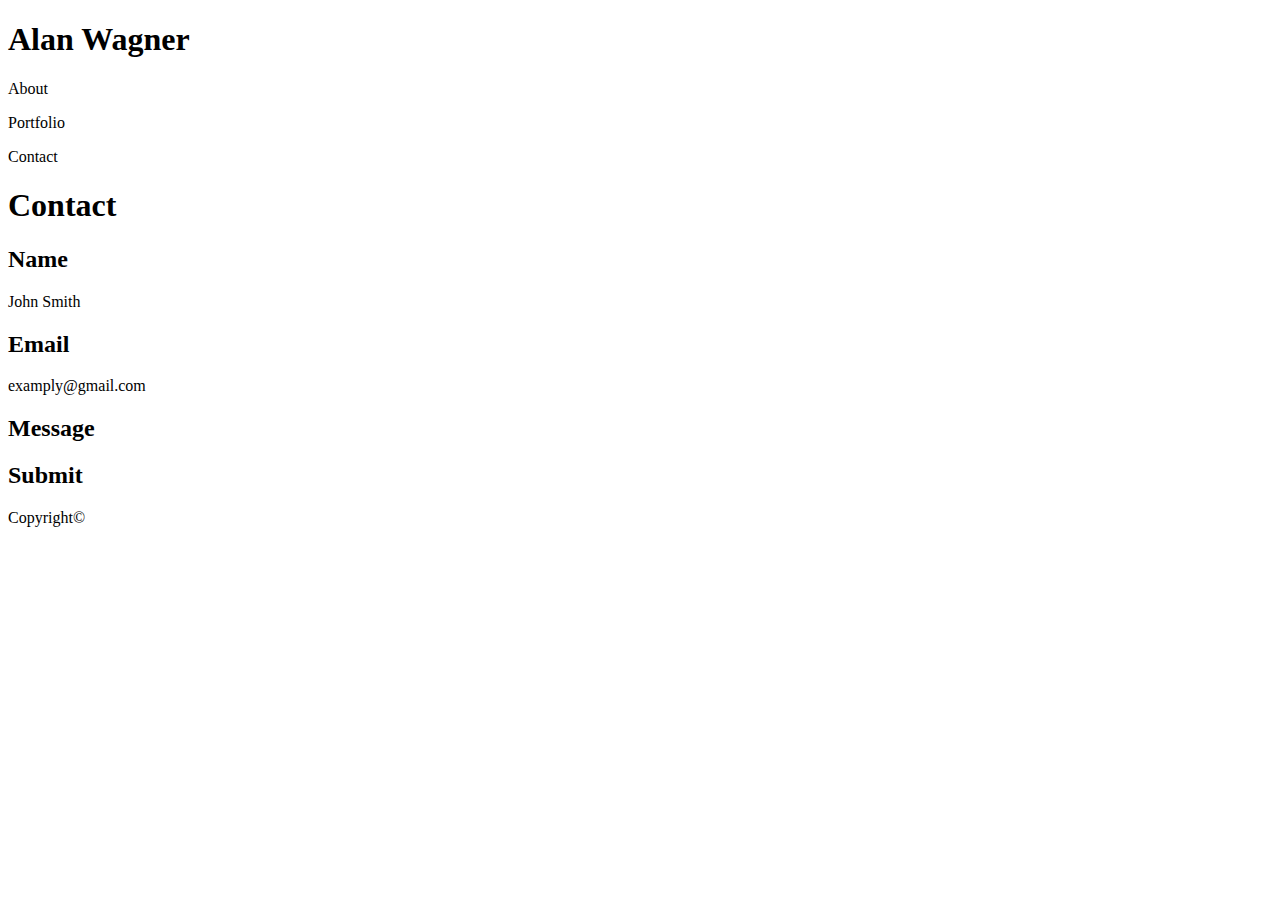
==== contact.html @ 0fe0b6ac "html completed, working on css" ====
<!DOCTYPE html>
<html lang=en-us>

    <head>

        <meta charset=UTF-8/>
        <title>Contact</title>
        <link rel="stylesheet" type="text/css" href="assets/css/style.css">

    </head>

    <body>
        <!--Main header, will be displayed on all three sections of the homework-->
        <div class="Main-Header">
            <!--main header will display my name as well as have 3 buttons leading to the different areas of the website-->
            <header>
                <!--my name-->
                <h1 id="My-Name">Alan Wagner</h1>
                <!--3 buttons; about, portfolio, and contact(current page). I will change the "class" into seperate "ids" when and if the time comes to add java, for now its just saving space-->
                <p class="navbuttons">About</p>
                <p class="navbuttons">Portfolio</p>
                <p class="navbuttons">Contact</p>

            </header>

        </div>

        <!--Main content block-->
        <div class="Main-Content">

            <!--Contact section-->
            <header>

                <!--Contact header-->
                <h1 id="Contact">Contact</h1>

            </header>

            <!--Input Section. name, email, and message.-->
            <h2 class="Input">Name</h2>
                <div class="block">John Smith</div>
            <h2 class="input">Email</h2>
                <div class="block">examply@gmail.com</div>
            <h2 class="input">Message</h2>
                <div id="block2"></div>

                <!--Submit button-->
            <h2 id="submit">Submit</h2>            

        </div>

        <!--sticky footer-->
        <footer>Copyright&copy;</footer>

    </body>

</html>
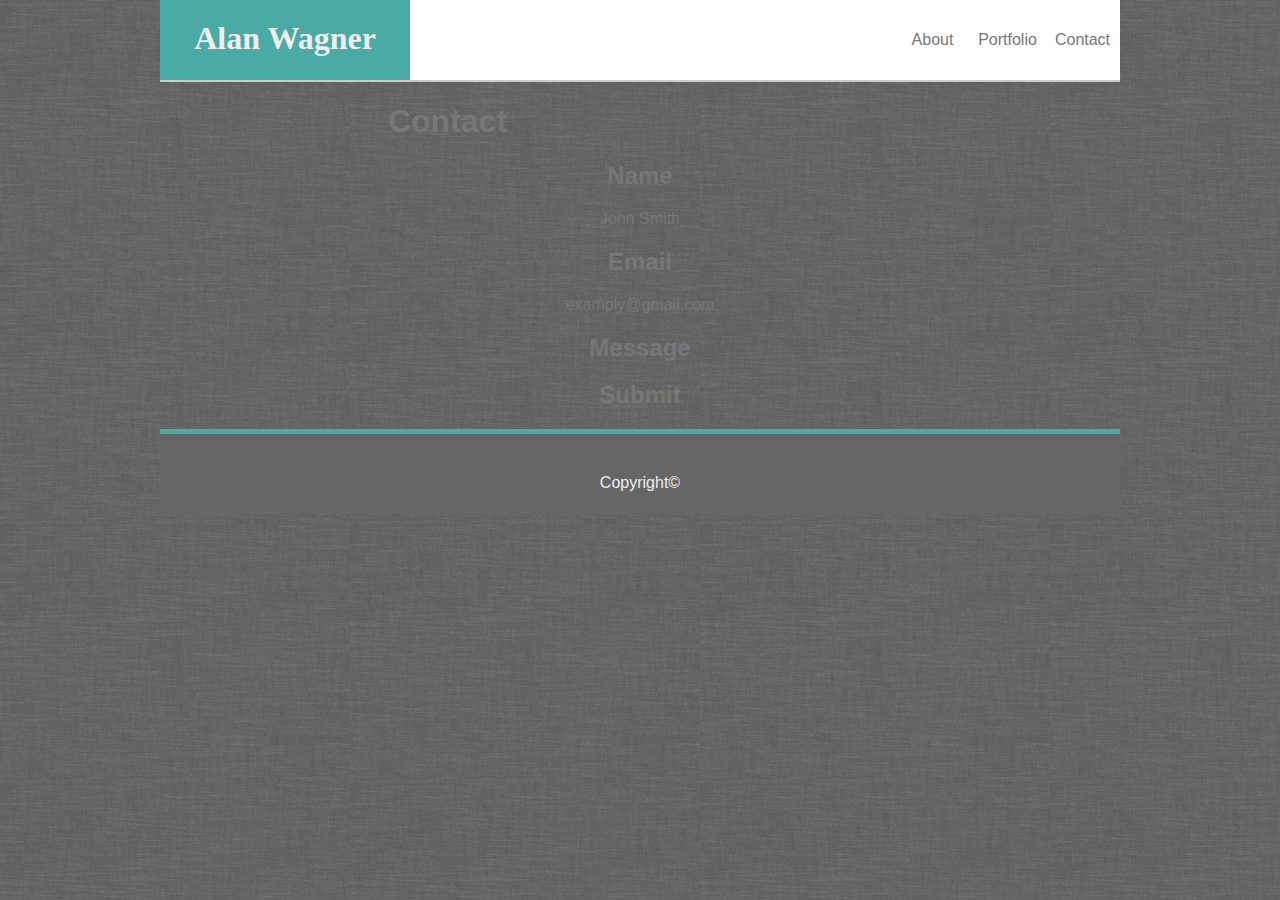
==== commit 4d36348c: "index page is mostly done minus a few hiccups" ====
--- a/contact.html
+++ b/contact.html
@@ -10,18 +10,22 @@
     </head>
 
     <body>
+        
         <!--Main header, will be displayed on all three sections of the homework-->
         <div class="Main-Header">
+            
             <!--main header will display my name as well as have 3 buttons leading to the different areas of the website-->
             <header>
+                
                 <!--my name-->
                 <h1 id="My-Name">Alan Wagner</h1>
+                
+            </header>
+                
                 <!--3 buttons; about, portfolio, and contact(current page). I will change the "class" into seperate "ids" when and if the time comes to add java, for now its just saving space-->
+                <p class="navbuttons">Contact</p>
+                <p class="navbuttons">Portfolio</p>
                 <p class="navbuttons">About</p>
-                <p class="navbuttons">Portfolio</p>
-                <p class="navbuttons">Contact</p>
-
-            </header>
 
         </div>
 
--- a/assets/css/style.css
+++ b/assets/css/style.css
@@ -0,0 +1,99 @@
+body {
+    background-image: url("../images/grey_wash_wall.png");
+    background-repeat: repeat;
+    font-family: 'Arial', 'Helvetica Neue', Helvetica, sans-serif;
+    color: #777777;
+    text-align: center;
+    margin: 0;
+    height: 100%;
+}
+
+.Main-Header {
+    background: #ffffff;
+    border-bottom: 2px solid #cccccc;
+    height: 80px;
+    width: 960px;
+    margin: 0 auto;
+}
+
+#My-Name {
+    font-family: "'Georgia', Times, 'Times New Roman', serif";
+    height: 60px;
+    width: 250px;
+    float: left;
+    background: #4aaaa5;
+    color: #eeeeee;
+    padding-top: 20px;
+    margin: 0px;
+}
+
+.navbuttons {
+    width: 75px;
+    height: 60px;
+    float: right;
+    padding-top: 15px;
+}
+
+.Main-Content1 {
+    background: #ffffff;
+    height: 500px;
+    width: 960px;
+    margin: 0 auto;
+    margin-top: 40px;
+    margin-bottom: -150px;
+    min-height: 100%;
+}
+
+#About-Me {
+    color: #4aaaa5;
+    width: 880px;
+    height: 60px;
+    padding-top: 20px;
+    margin: 20px 40px 0px 40px;
+    float: left;
+    border-bottom: 2px solid #cccccc;
+    text-align: left;
+}
+
+img {
+    width: 200px;
+    height: 200px;
+    float: left;
+    margin: 40px;
+}
+
+#p1 {
+    text-align: left;
+    width: 640px;   
+    float: left;
+    margin: 40px 40px 40px 0px; 
+}
+
+#p2 {
+    text-align: left;
+    width: 640px;
+    float: left;
+    margin: 0px 40px 40px 0px;
+}
+
+#p3 {
+    text-align: left;
+    width: 880px;
+    float: left;
+    margin: 0px 40px 40px 40px;
+}
+
+footer {
+    text-align: center;
+    background: #666666;
+    color: #eeeeee;
+    border-top: 5px solid #4aaaa5;
+    height: 40px;
+    width: 960px;
+    margin: 0 auto;
+    padding-top: 40px;
+}
+
+.push {
+    height: 200px;
+}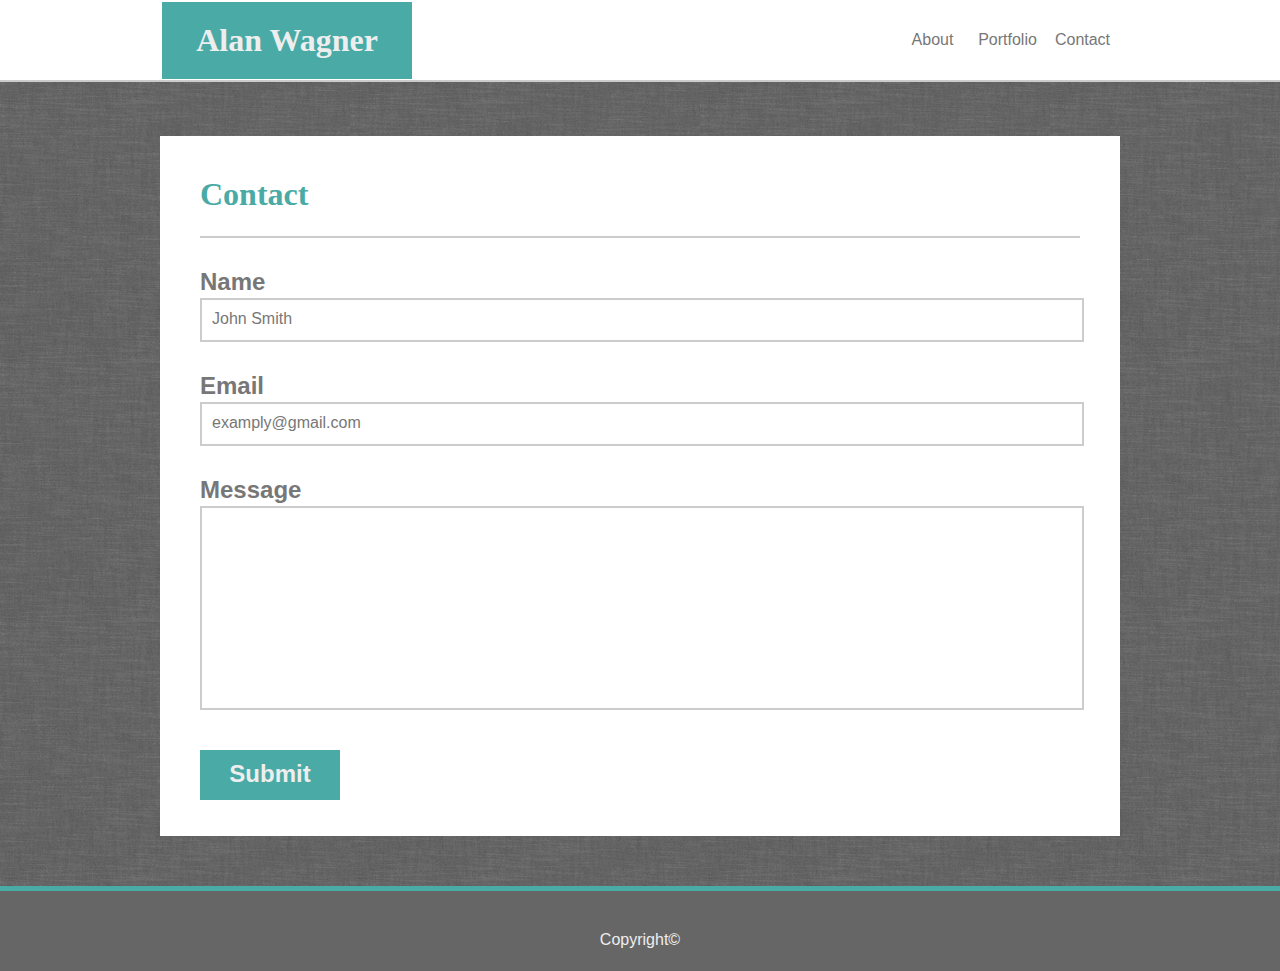
==== commit cdeb3cda: "finished version" ====
--- a/contact.html
+++ b/contact.html
@@ -29,29 +29,33 @@
 
         </div>
 
+        <p class="Top"></p>
+
         <!--Main content block-->
-        <div class="Main-Content">
+        <div class="Main-Content2">
 
             <!--Contact section-->
             <header>
 
                 <!--Contact header-->
-                <h1 id="Contact">Contact</h1>
+                <h1 class="Header2">Contact</h1>
 
             </header>
 
             <!--Input Section. name, email, and message.-->
-            <h2 class="Input">Name</h2>
-                <div class="block">John Smith</div>
+            <h2 class="input">Name</h2>
+                <p class="block">John Smith</p>
             <h2 class="input">Email</h2>
-                <div class="block">examply@gmail.com</div>
+                <p class="block">examply@gmail.com</p>
             <h2 class="input">Message</h2>
-                <div id="block2"></div>
+                <p id="block2"></p>
 
                 <!--Submit button-->
             <h2 id="submit">Submit</h2>            
 
         </div>
+
+        <div class="push"></div>
 
         <!--sticky footer-->
         <footer>Copyright&copy;</footer>
--- a/assets/css/style.css
+++ b/assets/css/style.css
@@ -14,17 +14,27 @@
     height: 80px;
     width: 960px;
     margin: 0 auto;
+    position: relative;
+    z-index: 1;
 }
 
 #My-Name {
     font-family: "'Georgia', Times, 'Times New Roman', serif";
-    height: 60px;
+    height: 57px;
     width: 250px;
     float: left;
     background: #4aaaa5;
     color: #eeeeee;
     padding-top: 20px;
-    margin: 0px;
+    margin: 2px;
+}
+
+.Top {
+    background: #ffffff;
+    border-bottom: 2px solid #cccccc;
+    height:80px;
+    position: relative;
+    top: -98px;
 }
 
 .navbuttons {
@@ -39,12 +49,33 @@
     height: 500px;
     width: 960px;
     margin: 0 auto;
-    margin-top: 40px;
+    margin-top: -60px;
     margin-bottom: -150px;
     min-height: 100%;
 }
 
-#About-Me {
+.Main-Content2 {
+    background: #ffffff;
+    height: 700px;
+    width: 960px;
+    margin: 0 auto;
+    margin-top: -60px;
+    margin-bottom: -150px;
+    min-height: 100%;
+}
+
+.Main-Content3 {
+    background: #ffffff;
+    height: 1000px;
+    width: 960px;
+    margin: 0 auto;
+    margin-top: -60px;
+    margin-bottom: -150px;
+    min-height: 100%;
+}
+
+.Header2 {
+    font-family: "'Georgia', Times, 'Times New Roman', serif";
     color: #4aaaa5;
     width: 880px;
     height: 60px;
@@ -55,7 +86,7 @@
     text-align: left;
 }
 
-img {
+#image1 {
     width: 200px;
     height: 200px;
     float: left;
@@ -83,13 +114,70 @@
     margin: 0px 40px 40px 40px;
 }
 
+.input {
+    text-align: left;
+    width: 880px;
+    height: 30px;
+    padding-top: 20px;
+    margin: 10px 40px 0px 40px;
+    float: left;
+}
+
+.block {
+    text-align: left;
+    width: 860px;
+    height: 20px;
+    border: 2px solid #cccccc;
+    padding: 10px;
+    margin: 0px 40px 0px 40px;
+    float: left;
+}
+
+#block2 {
+    width: 880px;
+    height: 200px;
+    border: 2px solid #cccccc;
+    margin: 0px 40px 0px 40px;
+    float: left;
+}
+
+#submit {
+    text-align: center;
+    width: 120px;
+    height: 30px;
+    padding: 10px;
+    background: #4aaaa5;
+    color: #eeeeee;
+    margin: 40px 0px 40px 40px;
+    float: left;
+}
+
+.picbox {
+    width: 275px;
+    height: 200px;
+    margin: 40px 10px 40px 40px;
+    float: left;
+}
+
+.picwords {
+    font-family: "'Georgia', Times, 'Times New Roman', serif";
+    position: relative;
+    top: -95px;
+    z-index: 1;
+    text-align: center;
+    background: #4aaaa5;
+    color: #eeeeee;
+    height: 35px;
+    width: 275px;
+    padding-top: 15px;
+}
+
 footer {
     text-align: center;
     background: #666666;
     color: #eeeeee;
     border-top: 5px solid #4aaaa5;
     height: 40px;
-    width: 960px;
     margin: 0 auto;
     padding-top: 40px;
 }
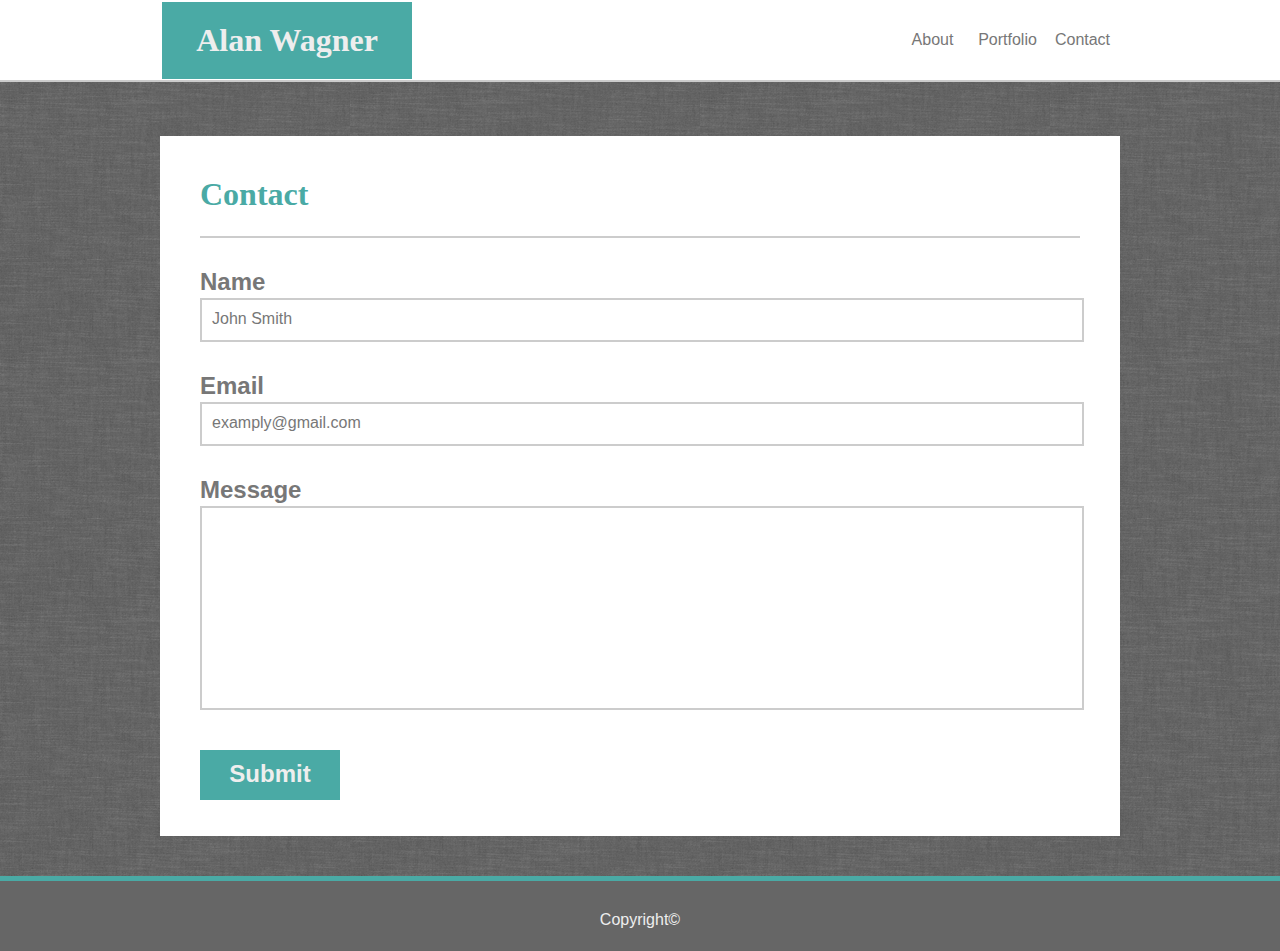
==== commit e4cb4c0f: "almost done..." ====
--- a/contact.html
+++ b/contact.html
@@ -1,31 +1,33 @@
 <!DOCTYPE html>
 <html lang=en-us>
 
-    <head>
+<head>
 
-        <meta charset=UTF-8/>
-        <title>Contact</title>
-        <link rel="stylesheet" type="text/css" href="assets/css/style.css">
+    <meta charset=UTF-8 />
+    <title>Contact</title>
+    <link rel="stylesheet" type="text/css" href="assets/css/style.css">
 
-    </head>
+</head>
 
-    <body>
-        
+<body>
+
+    <div class="wrapper">
+
         <!--Main header, will be displayed on all three sections of the homework-->
         <div class="Main-Header">
-            
+
             <!--main header will display my name as well as have 3 buttons leading to the different areas of the website-->
             <header>
-                
+
                 <!--my name-->
                 <h1 id="My-Name">Alan Wagner</h1>
-                
+
             </header>
-                
-                <!--3 buttons; about, portfolio, and contact(current page). I will change the "class" into seperate "ids" when and if the time comes to add java, for now its just saving space-->
-                <p class="navbuttons">Contact</p>
-                <p class="navbuttons">Portfolio</p>
-                <p class="navbuttons">About</p>
+
+            <!--3 buttons; about, portfolio, and contact(current page). I will change the "class" into seperate "ids" when and if the time comes to add java, for now its just saving space-->
+            <p class="navbuttons">Contact</p>
+            <p class="navbuttons">Portfolio</p>
+            <p class="navbuttons">About</p>
 
         </div>
 
@@ -44,22 +46,24 @@
 
             <!--Input Section. name, email, and message.-->
             <h2 class="input">Name</h2>
-                <p class="block">John Smith</p>
+            <p class="block">John Smith</p>
             <h2 class="input">Email</h2>
-                <p class="block">examply@gmail.com</p>
+            <p class="block">examply@gmail.com</p>
             <h2 class="input">Message</h2>
-                <p id="block2"></p>
+            <p id="block2"></p>
 
-                <!--Submit button-->
-            <h2 id="submit">Submit</h2>            
+            <!--Submit button-->
+            <h2 id="submit">Submit</h2>
 
         </div>
 
         <div class="push"></div>
 
-        <!--sticky footer-->
-        <footer>Copyright&copy;</footer>
+    </div>
 
-    </body>
+    <!--sticky footer-->
+    <footer>Copyright&copy;</footer>
+
+</body>
 
 </html>--- a/assets/css/style.css
+++ b/assets/css/style.css
@@ -1,3 +1,8 @@
+html {
+    height: 100%;
+    margin: 0;
+}
+
 body {
     background-image: url("../images/grey_wash_wall.png");
     background-repeat: repeat;
@@ -50,7 +55,7 @@
     width: 960px;
     margin: 0 auto;
     margin-top: -60px;
-    margin-bottom: -150px;
+    margin-bottom: 40px;
     min-height: 100%;
 }
 
@@ -60,8 +65,7 @@
     width: 960px;
     margin: 0 auto;
     margin-top: -60px;
-    margin-bottom: -150px;
-    min-height: 100%;
+    margin-bottom: 40px;
 }
 
 .Main-Content3 {
@@ -70,7 +74,7 @@
     width: 960px;
     margin: 0 auto;
     margin-top: -60px;
-    margin-bottom: -150px;
+    margin-bottom: 40px;
     min-height: 100%;
 }
 
@@ -177,11 +181,16 @@
     background: #666666;
     color: #eeeeee;
     border-top: 5px solid #4aaaa5;
+    margin: 0 auto;
     height: 40px;
-    margin: 0 auto;
-    padding-top: 40px;
+    padding-top: 30px;
 }
 
-.push {
-    height: 200px;
+.push, .footer {
+    height: 40px;
+}
+
+.wrapper {
+    min-height: 100%;
+    margin-bottom: -40px;
 }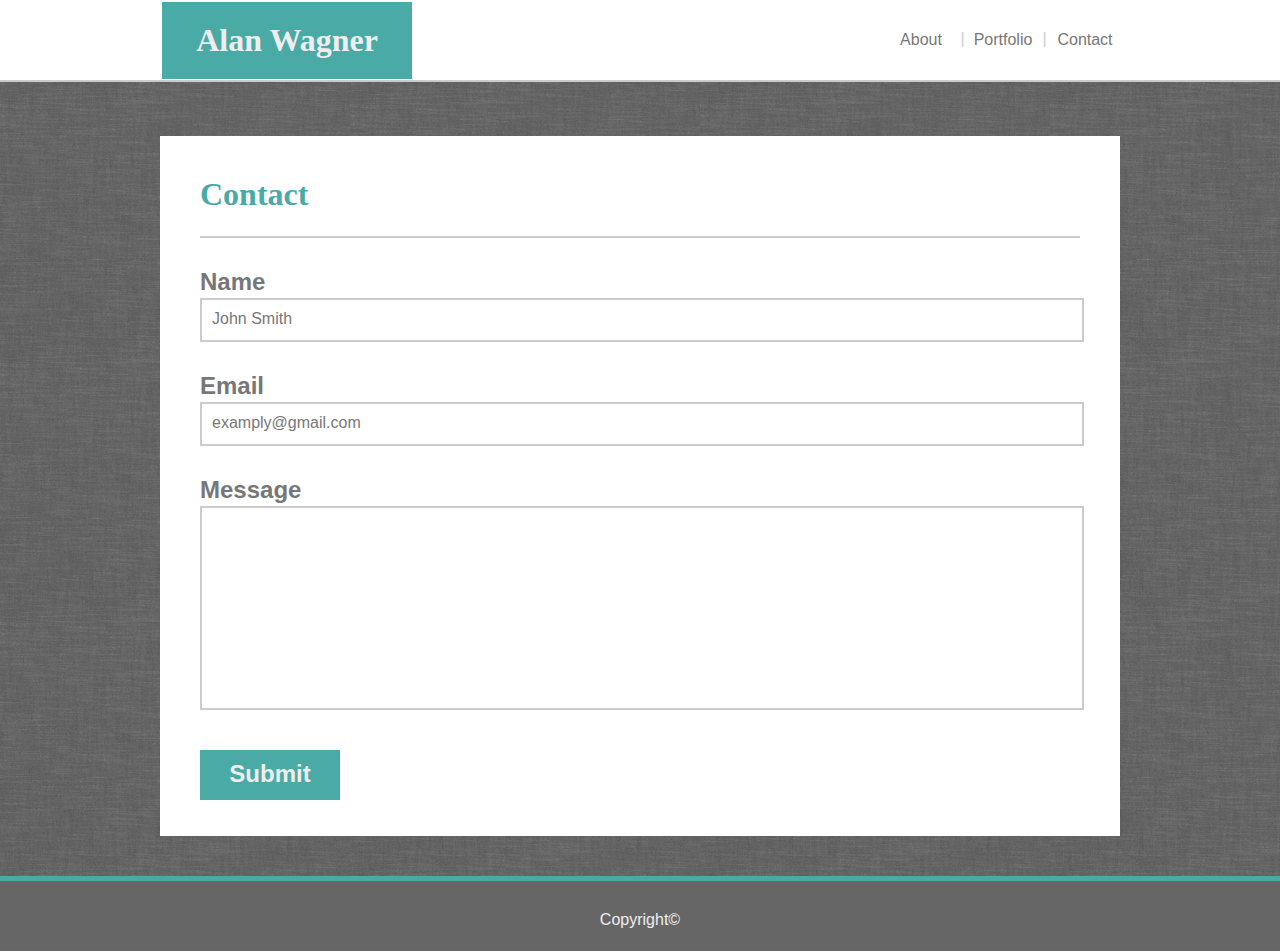
==== commit 683af1cc: "almost done" ====
--- a/contact.html
+++ b/contact.html
@@ -26,7 +26,9 @@
 
             <!--3 buttons; about, portfolio, and contact(current page). I will change the "class" into seperate "ids" when and if the time comes to add java, for now its just saving space-->
             <p class="navbuttons">Contact</p>
+            <p class="navdivide">&nbsp;|&nbsp;</p>
             <p class="navbuttons">Portfolio</p>
+            <p class="navdivide">&nbsp;|&nbsp;</p>
             <p class="navbuttons">About</p>
 
         </div>
--- a/assets/css/style.css
+++ b/assets/css/style.css
@@ -43,10 +43,19 @@
 }
 
 .navbuttons {
-    width: 75px;
+    width: 70px;
     height: 60px;
     float: right;
     padding-top: 15px;
+}
+
+.navdivide {
+    width: 2px;
+    height: 60px;
+    float: right;
+    padding-top: 14px;
+    margin-right: 10px;
+    color: #cccccc;
 }
 
 .Main-Content1 {
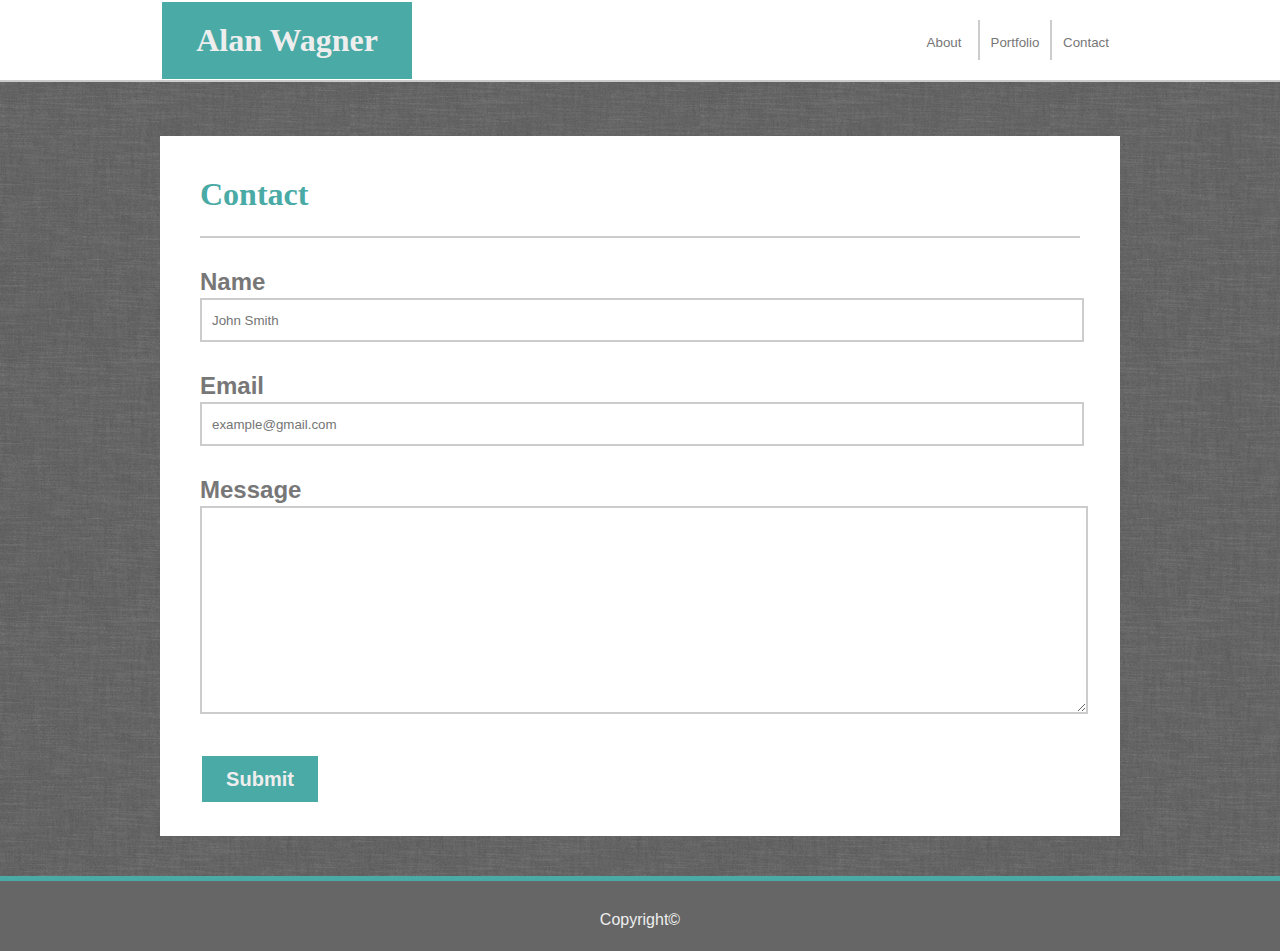
==== commit 05f1aa06: "actual final version" ====
--- a/contact.html
+++ b/contact.html
@@ -25,11 +25,9 @@
             </header>
 
             <!--3 buttons; about, portfolio, and contact(current page). I will change the "class" into seperate "ids" when and if the time comes to add java, for now its just saving space-->
-            <p class="navbuttons">Contact</p>
-            <p class="navdivide">&nbsp;|&nbsp;</p>
-            <p class="navbuttons">Portfolio</p>
-            <p class="navdivide">&nbsp;|&nbsp;</p>
-            <p class="navbuttons">About</p>
+            <a href="contact.html"><button class="navbutton1" type="button">Contact</button></a>
+            <a href="portfolio.html"><button class="navbutton2" type="button">Portfolio</button></a>
+            <a href="index.html"><button class="navbutton3" type="button">About</button></a>
 
         </div>
 
@@ -48,14 +46,14 @@
 
             <!--Input Section. name, email, and message.-->
             <h2 class="input">Name</h2>
-            <p class="block">John Smith</p>
+            <input type="text" class="block" name="First-Last-Name" Placeholder="John Smith">
             <h2 class="input">Email</h2>
-            <p class="block">examply@gmail.com</p>
+            <input type="text" class="block" name="email" placeholder="example@gmail.com">
             <h2 class="input">Message</h2>
-            <p id="block2"></p>
+            <textarea id="block2" name="message"></textarea>
 
             <!--Submit button-->
-            <h2 id="submit">Submit</h2>
+            <button id="submit" type="button">Submit</button>
 
         </div>
 
--- a/assets/css/style.css
+++ b/assets/css/style.css
@@ -42,21 +42,64 @@
     top: -98px;
 }
 
-.navbuttons {
+.navbutton1 {
+    display: block;
+    border: none;
     width: 70px;
-    height: 60px;
+    height: 40px;
     float: right;
-    padding-top: 15px;
-}
-
-.navdivide {
-    width: 2px;
-    height: 60px;
+    padding-top: 5px;
+    margin: 20px 0px 20px 0px;
+    border-left: 2px solid #cccccc;
+    background: #ffffff;
+    color: #777777;
+    transition: all 0.5s ease-in-out;
+}
+
+.navbutton1:hover {
+    background: #4aaaa5;
+    color: #ffffff;
+}
+
+.navbutton2 {
+    display: block;
+    border: none;
+    width: 70px;
+    height: 40px;
     float: right;
-    padding-top: 14px;
-    margin-right: 10px;
-    color: #cccccc;
-}
+    padding-top: 5px;
+    margin: 20px 0px 20px 0px;
+    background: #ffffff;
+    color: #777777;
+    transition: all 0.5s ease-in-out;
+}
+
+.navbutton2:hover {
+    background: #4aaaa5;
+    color: #ffffff;
+}
+
+.navbutton3 {
+    display: block;
+    border: none;
+    width: 70px;
+    height: 40px;
+    float: right;
+    padding-top: 5px;
+    margin: 20px 0px 20px 0px;
+    border-right: 2px solid #cccccc;
+    background: #ffffff;
+    color: #777777;
+    transition: all 0.5s ease-in-out;
+}
+
+.navbutton3:hover {
+    background: #4aaaa5;
+    color: #ffffff;
+}
+
+
+
 
 .Main-Content1 {
     background: #ffffff;
@@ -147,22 +190,35 @@
 }
 
 #block2 {
-    width: 880px;
-    height: 200px;
+    max-width: 880px;
+    max-height: 200px;
+    min-width: 880px;
+    min-height: 200px;
     border: 2px solid #cccccc;
     margin: 0px 40px 0px 40px;
     float: left;
 }
 
 #submit {
+    display: block;
+    border: 2px solid #ffffff;
+    font-size: 20px;
+    font-weight: bold;
     text-align: center;
     width: 120px;
-    height: 30px;
+    height: 50px;
     padding: 10px;
     background: #4aaaa5;
     color: #eeeeee;
     margin: 40px 0px 40px 40px;
     float: left;
+    transition: all 0.5s ease-in-out;
+}
+
+#submit:hover {
+    background-color: #ffffff;
+    color: #4aaaa5;
+    border-color: #4aaaa5;
 }
 
 .picbox {
@@ -173,16 +229,25 @@
 }
 
 .picwords {
+    display: block;
+    border: none;
     font-family: "'Georgia', Times, 'Times New Roman', serif";
+    font-size: 15px;
     position: relative;
-    top: -95px;
+    top: -85px;
     z-index: 1;
     text-align: center;
     background: #4aaaa5;
     color: #eeeeee;
-    height: 35px;
+    height: 50px;
     width: 275px;
-    padding-top: 15px;
+    padding-top: 0px;
+    transition: all 0.5s ease-in-out
+}
+
+.picwords:hover {
+    background-color: #ffffff;
+    color: #4aaaa5
 }
 
 footer {
